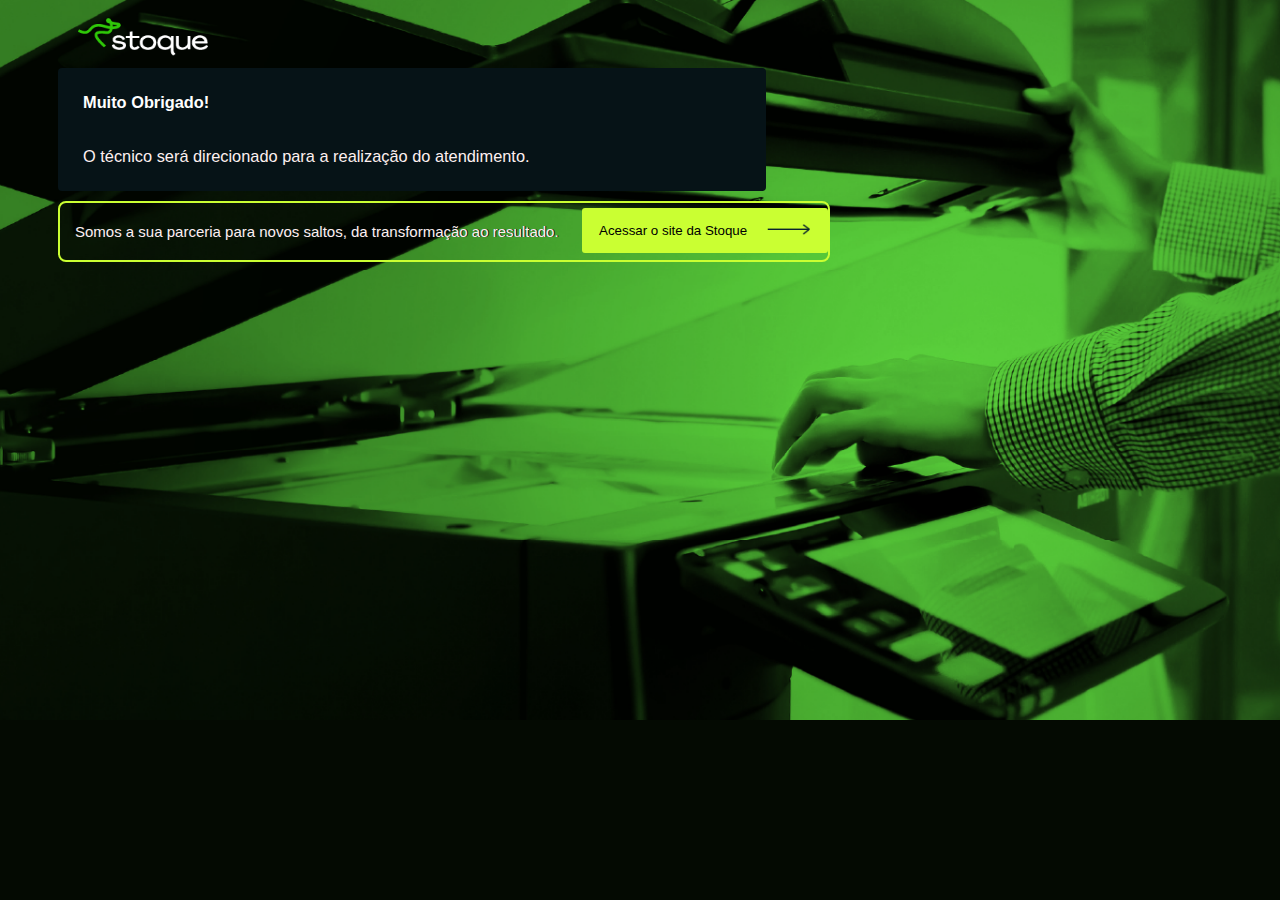
==== obrigado.html @ 4b654704 "first commit" ====
<!DOCTYPE html>
<html lang="en">
<head>
    <meta charset="UTF-8">
    <meta http-equiv="X-UA-Compatible" content="IE=edge">
    <meta name="viewport" content="width=device-width, initial-scale=1.0">
    <title>Finalizado</title>
    <link rel="stylesheet" type="text/css" href="style.css" />
</head>
<body>
    <div class="logo"><img src="./imagens/logo_stoque.png"></div>
    <main>
        <section>
            <div class="agradecimento">
<b>Muito Obrigado!<p></p><br></b>

O técnico será direcionado para a realização do atendimento.
</div>
</section>
    </main>
    <footer>
        <div class="banner"> Somos a sua parceria para novos saltos, da transformação ao resultado.<button class="button2"> Acessar o site da Stoque<img src="./imagens/CTA_seta.png" class="arrow"></button></div>
      </footer>
</body>
</html>
---- style.css ----
body {
  font-family: "Courier New", Courier, monospace;
  font-size: 21px;
  color: rgb(254, 240, 240);
  background-color: #040a02;
  text-align: left;
  background-image: url(./imagens/bg_web_1366x768px.png);
  opacity: 1;
  background-repeat: no-repeat;
  background-size: 100%;
  -webkit-transition: 2s opacity;
  -moz-transition: 2s opacity;
  -ms-transition: 2s opacity;
  -o-transition: 2s opacity;
  transition: 2s opacity;
}

main {
  display: flex;
  justify-content: center;
  width: 60%;
  left: 0px;
  font-family: "Lato", sans-serif;
  font-size: 0.65em;
  text-shadow: 1px 0px 0px #061317;
}

h2 {
  font-size: 21px;
}
.logo {
  margin-top: 10px;
  margin-left: 70px;
  position: fixed;
}
.logo img {
  width: 75%;
}

section {
  width: 100%;
  background-color: #061317;
  padding: 25px;
  border-radius: 4px;
  margin-top: 60px;
  margin-left: 50px;
}

@import url("https://fonts.googleapis.com/css2?family=Domine:wght@500;600&family=Lato:wght@400;700&display=swap");

.form__field {
  font-family: inherit;
  width: 100%;
  border: 0;
  border: 2px solid #5c7d2c;
  outline: 0;
  border-radius: 8px;
  font-size: 13px;
  color: white;
  padding: 7px 0;
  background: transparent;
}

.form__field::placeholder {
  opacity: 0.3;
  font-size: 13px;
  padding-left: 10px;
  border-radius: 8px;
}

.form__field:focus {
  /* padding-bottom: 6px; */
  border: 2px solid #33c315;
  /* padding-left: 10px; */
  border-radius: 8px;
  padding-left: 10px;
}

b {
  color: #fff;
}

.obg {
  font-size: 0.8em;
  color: #5c7d2c;
  margin: 5px;
  float: right;
  padding-bottom: 10px;
}

button {
  background-color: #33c315;
  padding: 15px;
  outline: 0;
  border: 0;
  margin-top: 5px;
  border-radius: 3px;
}

.agradecimento {
  font-size: 1.2em;
}

footer {
  display: flex;
  justify-content: center;
  width: 65%;
  font-family: "Lato", sans-serif;
  font-size: 0.65em;
  text-shadow: 1px 0px 0px #061317;
}
.banner {
  margin-left: 50px;
  margin-top: 10px;
  width: 100%;
  text-align: left;
  border-radius: 8px;
  border: 2px solid #caff32;
  padding: 20px;
  font-size: 15px;
  display: inline-block;
  padding-left: 15px;
}
.button2 {
  background-color: #caff32;
  padding: 15px;
  outline: 0;
  margin-left: 1.8%;
  position: absolute;
  border: 0;
  margin-top: -15px;
  border-radius: 3px;
}
.arrow {
  margin-left: 20px;
  width: 20%;
}

.inputduvida {
  font-family: inherit;
  width: 93%;
  border: 0;
  border: 2px solid #5c7d2c;
  outline: 0;
  border-radius: 8px;
  font-size: 13px;
  color: white;
  padding: 7px 0;
  background: transparent;
}
.inputduvida::placeholder {
  opacity: 0.3;
  font-size: 13px;
  padding-left: 10px;
  border-radius: 8px;
}
.inputduvida:focus {
  /* padding-bottom: 6px; */
  border: 2px solid #33c315;
  /* padding-left: 10px; */
  border-radius: 8px;
  width: 92%;
  padding-left: 10px;
}
.btnduvida {
  font-weight: bold;
  font-size: 18px;
  color: #fff;
  padding: 5px;
  padding-left: 10px;
  padding-right: 10px;
  text-shadow: 1px 0px 0px #061317;
}
/* The popup form - hidden by default */
.form-popup {
    display: none;
    position: absolute;
    top: 160px;
    right: 305px;
    border: 3px solid #f1f1f1;
    z-index: 9;
  }
  .form-container {
    max-width: 400px;
    padding: 10px;
    background-color: white;
  }
.form-popup img {
    width: 100%;
}
@media screen and (max-width: 465px) {
    body {
      background-image: url(./imagens/bg_mobile_1440x2560px.png);
      background-size: cover;
      background-color: #040a02;
    }
    main {
      font-size: 0.8em;
      width: 100%;
    }
  
    section {
      margin-top: 150px;
      margin-left: 10px;
    }
    .logo {
      margin-top: 50px;
      position: absolute;
      margin-left: 20px;
    }
    .logo img {
      width: 100%;
    }
    footer {
      width: 100%;
    }
    .banner {
      margin-left: 20px;
      margin-top: 20px;
      width: 100%;
      text-align: justify;
    }
    .button2 {
      background-color: #caff32;
      padding: 15px;
      outline: 0;
      margin-left: -30%!important;
      position: absolute;
      border: 0;
      margin-top: 25px!important;
      border-radius: 3px;
    }
    .form-popup {
      display: none;
      position: absolute;
      top: 260px;
      right: 10px;
      border: 3px solid #f1f1f1;
      z-index: 9;
    }
    .form-container {
      max-width: 400px;
      padding: 10px;
      background-color: white;
    }
  }
  
/* @media screen and (max-width: 420px) {
  body {
    background-image: url(./imagens/bg_mobile_1440x2560px.png);
    background-size: cover;
    background-color: #040a02;
  }
  main {
    font-size: 0.8em;
    width: 80%;
  }

  section {
    margin-top: 150px;
    margin-left: 10px;
  }
  .logo {
    margin-top: 50px;
    position: absolute;
    margin-left: 20px;
  }
  .logo img {
    width: 100%;
  }
  footer {
    width: 100%;
  }
  .banner {
    margin-left: 20px;
    margin-top: 20px;
    width: 100%;
    text-align: justify;
  }
  .button2 {
    background-color: #caff32;
    padding: 10px;
    outline: 0;
    margin-left: -140px;
    position: absolute;
    border: 0;
    margin-top: 25px;
    border-radius: 3px;
  }
} */
@media screen and (max-width: 900px) {
  body {
    background-image: url(./imagens/bg_mobile_1440x2560px.png);
    background-size: cover;
    background-color: #040a02;
  }
  main {
    font-size: 0.8em;
    width: 98%;
  }

  section {
    margin-top: 150px;
    margin-left: 10px;
  }
  .logo {
    margin-top: 50px;
    position: absolute;
    margin-left: 20px;
  }
  .logo img {
    width: 100%;
  }
  footer {
    width: 100%;
  }
  .banner {
    margin-left: 20px;
    margin-top: 20px;
    width: 100%;
    text-align: justify;
  }
  .button2 {
    background-color: #caff32;
    padding: 15px;
    outline: 0;
    margin-left: 1.8%;
    position: absolute;
    border: 0;
    margin-top: -15px;
    border-radius: 3px;
  }
}
@media screen and (max-width: 770px) {
    .button2 {
        background-color: #caff32;
        padding: 5px;
        margin-left: 1.8%;
        position: absolute;
        border: 0;
        font-size: 13px;
        margin-top: -15px;
        border-radius: 3px;
      }
    .button2 img {
        width: 10%;
    }
    .form-popup {
      display: none;
      position: absolute;
      top: 360px;
      right: 0px!important;
      border: 3px solid #f1f1f1;
      z-index: 9;
    }
}
@media screen and (max-width: 300px) {
    body {
        font-size: 18px;
    }
    h2 {
        font-size: 19px;
    }
    section {
        margin-left: 0px;
    }
    .button2 {
        margin-left: -1.9%;
      }
}
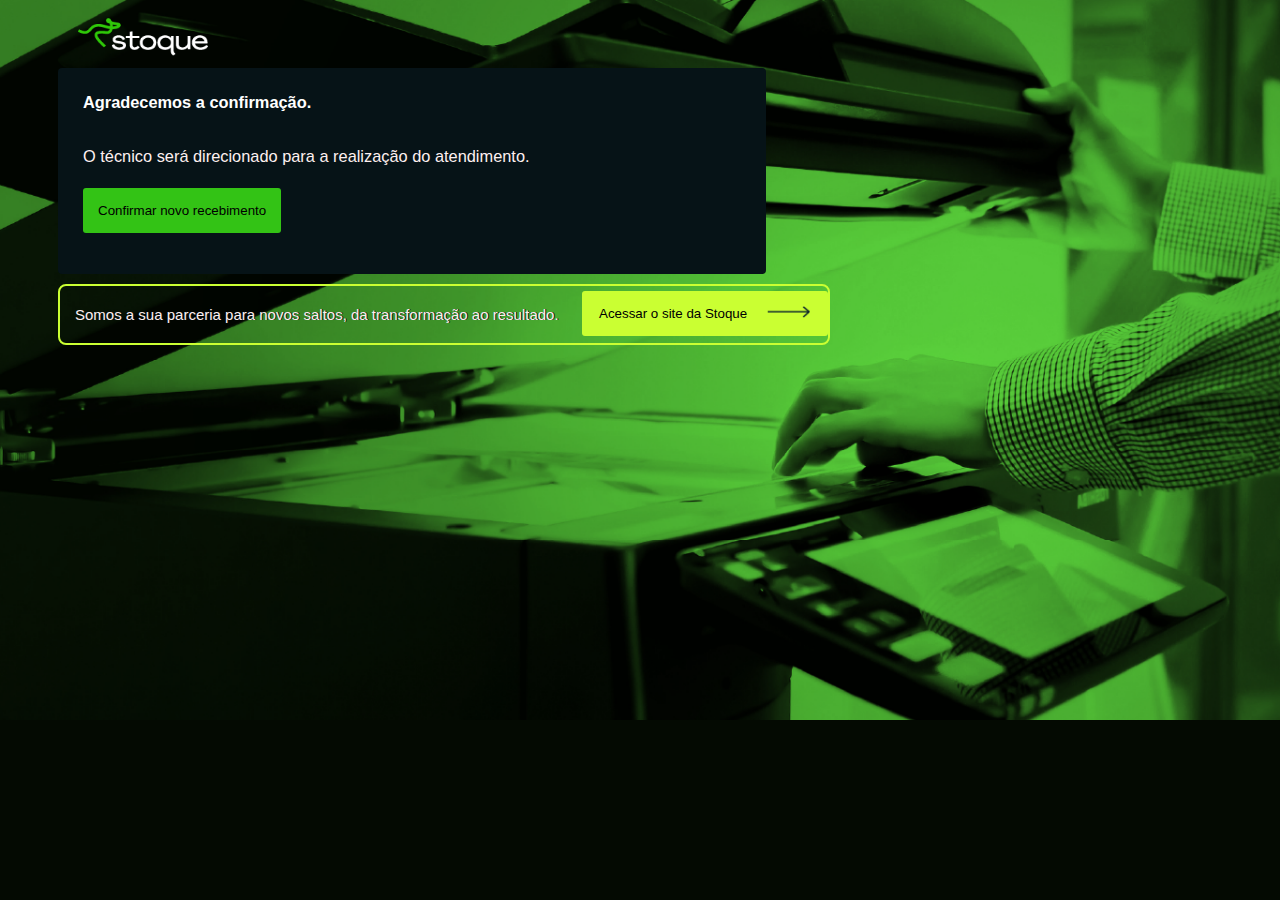
==== commit ad36d525: "atualizando" ====
--- a/obrigado.html
+++ b/obrigado.html
@@ -4,7 +4,7 @@
     <meta charset="UTF-8">
     <meta http-equiv="X-UA-Compatible" content="IE=edge">
     <meta name="viewport" content="width=device-width, initial-scale=1.0">
-    <title>Finalizado</title>
+    <title>Recebimento de peças</title>
     <link rel="stylesheet" type="text/css" href="style.css" />
 </head>
 <body>
@@ -12,9 +12,11 @@
     <main>
         <section>
             <div class="agradecimento">
-<b>Muito Obrigado!<p></p><br></b>
+<b>Agradecemos a confirmação.<p></p><br></b>
 
-O técnico será direcionado para a realização do atendimento.
+O técnico será direcionado para a realização do atendimento.<p>
+    <a href="https://formstoque.vercel.app/"><button> Confirmar novo recebimento</a></button>
+</p>
 </div>
 </section>
     </main>
--- a/style.css
+++ b/style.css
@@ -177,16 +177,16 @@
     position: absolute;
     top: 160px;
     right: 305px;
-    border: 3px solid #f1f1f1;
     z-index: 9;
   }
   .form-container {
     max-width: 400px;
-    padding: 10px;
+    padding: 15px;
     background-color: white;
   }
 .form-popup img {
     width: 100%;
+    height: 100%;
 }
 @media screen and (max-width: 465px) {
     body {
@@ -244,7 +244,11 @@
       background-color: white;
     }
   }
-  
+
+a {
+  text-decoration: none;
+  color: black;
+}
 /* @media screen and (max-width: 420px) {
   body {
     background-image: url(./imagens/bg_mobile_1440x2560px.png);
